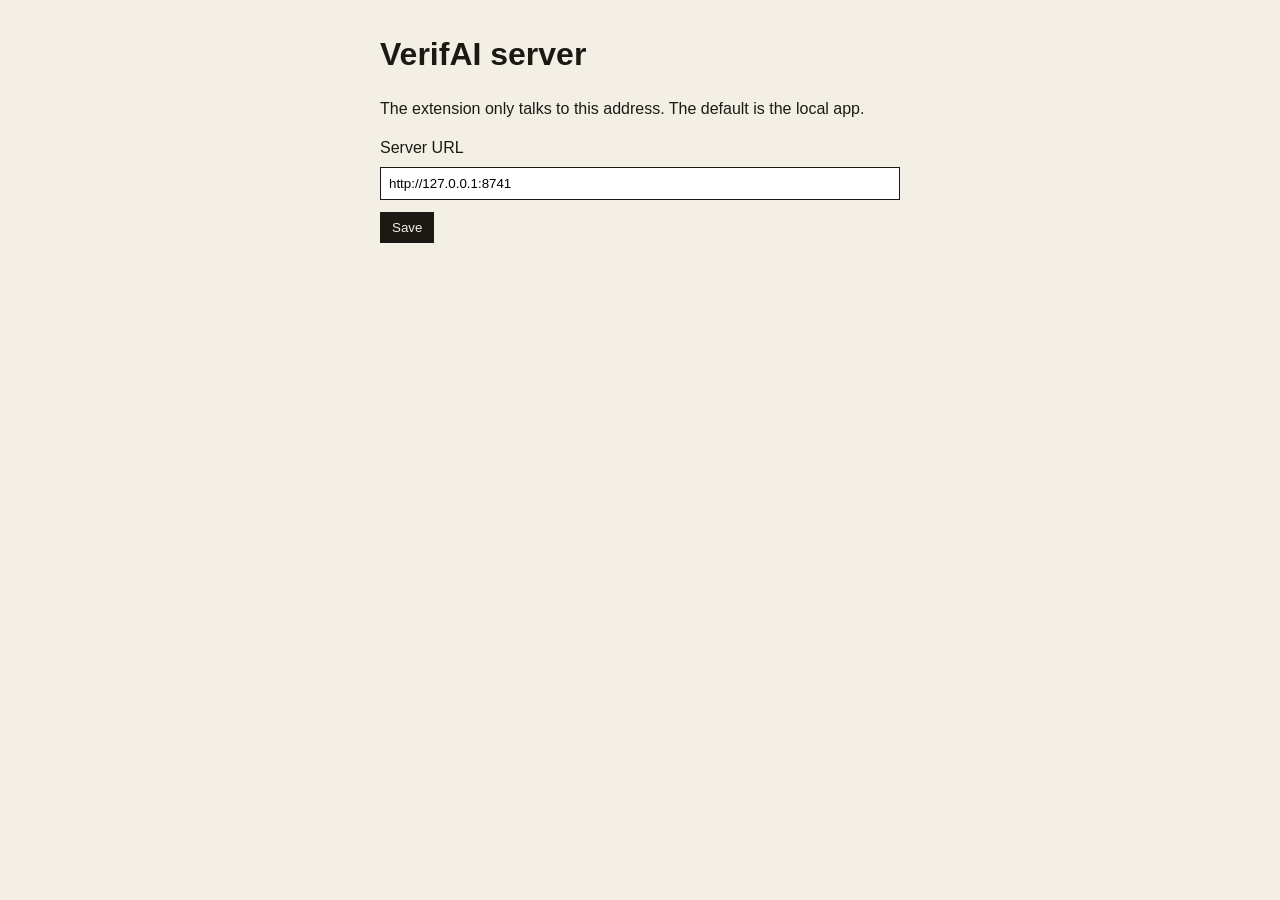
==== extension/src/options.html @ fcad1548 "Merge branch 'extension'" ====
<!DOCTYPE html>
<html lang="en">
<head>
  <meta charset="utf-8">
  <title>VerifAI server</title>
  <style>
    body { margin: 0; font: 16px/1.4 sans-serif; color: #1c1915; background: #f4efe4; }
    main { max-width: 520px; margin: 32px auto; padding: 0 16px; }
    label { display: block; margin-bottom: 8px; }
    input { width: 100%; box-sizing: border-box; padding: 8px; border: 1px solid #1c1915; }
    button { margin-top: 12px; padding: 8px 12px; background: #1c1915; color: #f4efe4; border: 0; }
    p { min-height: 1.4em; }
  </style>
</head>
<body>
  <main>
    <h1>VerifAI server</h1>
    <p>The extension only talks to this address. The default is the local app.</p>
    <form id="server-form">
      <label for="server">Server URL</label>
      <input id="server" name="server" type="url" required value="http://127.0.0.1:8741">
      <button type="submit">Save</button>
    </form>
    <p id="status" role="status"></p>
  </main>
  <script src="config.js"></script>
  <script src="options.js"></script>
</body>
</html>
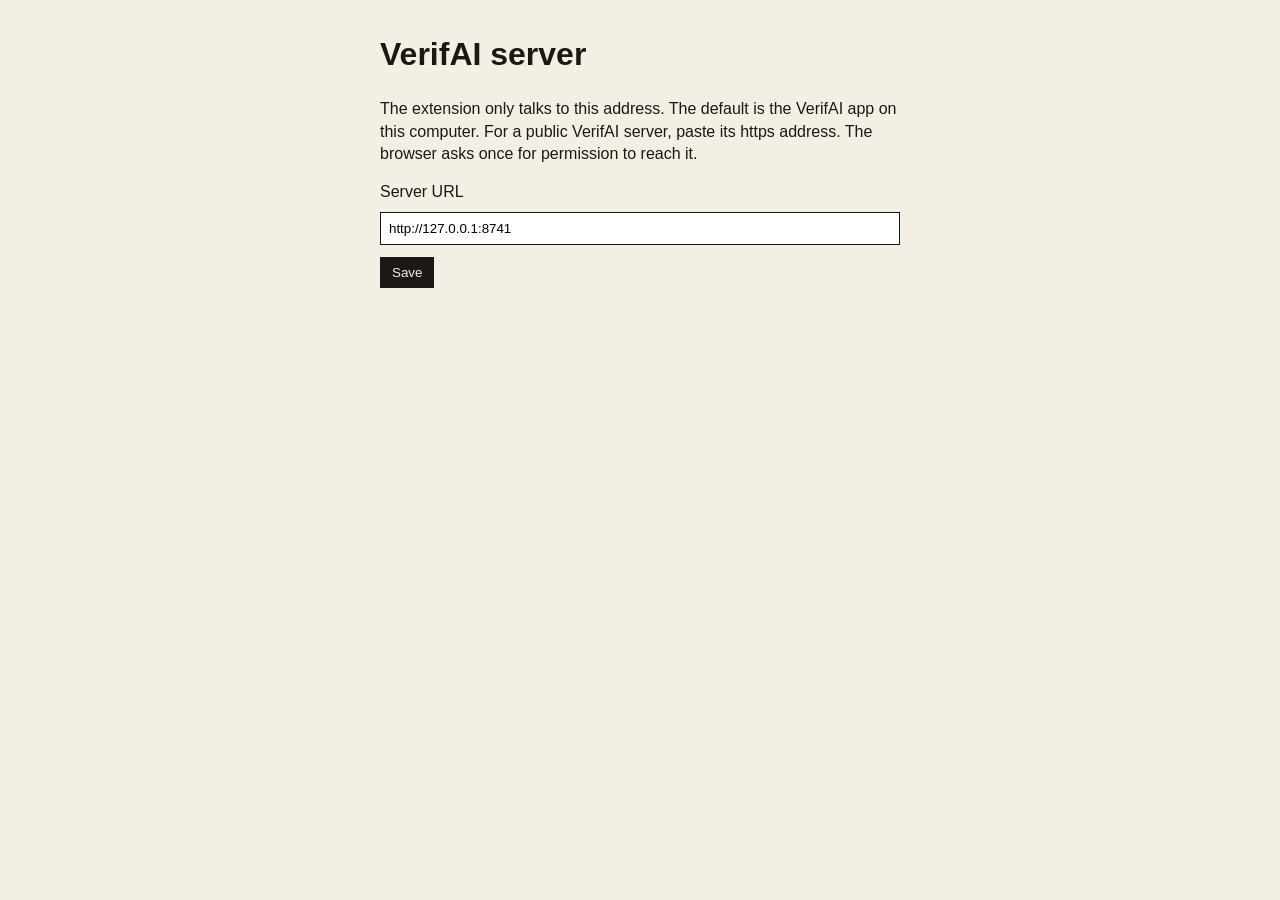
==== commit fccb0b74: "feat: let the extension use a public VerifAI server The options page accepted any address, but the m" ====
--- a/extension/src/options.html
+++ b/extension/src/options.html
@@ -15,7 +15,7 @@
 <body>
   <main>
     <h1>VerifAI server</h1>
-    <p>The extension only talks to this address. The default is the local app.</p>
+    <p>The extension only talks to this address. The default is the VerifAI app on this computer. For a public VerifAI server, paste its https address. The browser asks once for permission to reach it.</p>
     <form id="server-form">
       <label for="server">Server URL</label>
       <input id="server" name="server" type="url" required value="http://127.0.0.1:8741">
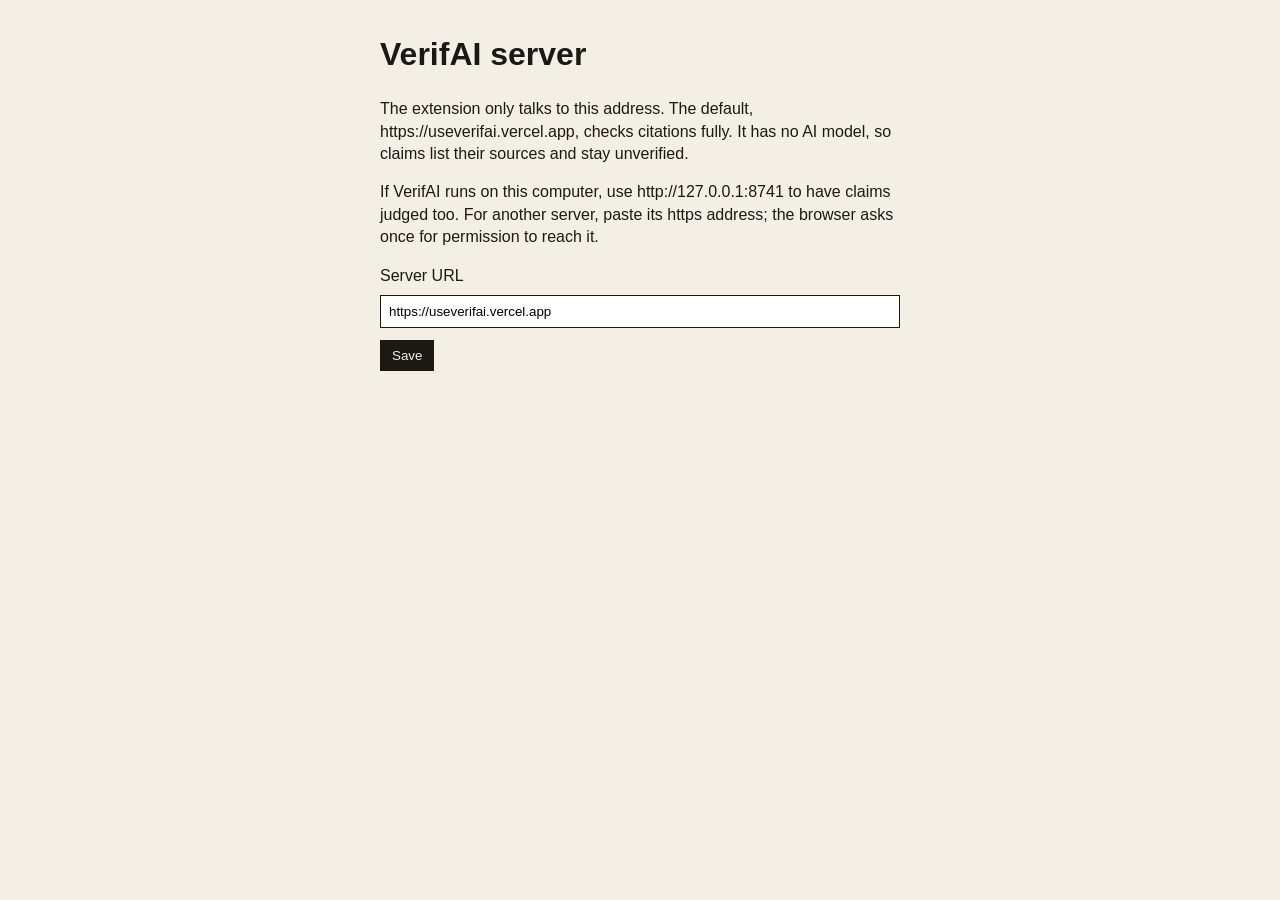
==== commit ba6dab4a: "feat: run the public demo at useverifai.vercel.app api/index.py and vercel.json run the app as one V" ====
--- a/extension/src/options.html
+++ b/extension/src/options.html
@@ -15,10 +15,11 @@
 <body>
   <main>
     <h1>VerifAI server</h1>
-    <p>The extension only talks to this address. The default is the VerifAI app on this computer. For a public VerifAI server, paste its https address. The browser asks once for permission to reach it.</p>
+    <p>The extension only talks to this address. The default, https://useverifai.vercel.app, checks citations fully. It has no AI model, so claims list their sources and stay unverified.</p>
+    <p>If VerifAI runs on this computer, use http://127.0.0.1:8741 to have claims judged too. For another server, paste its https address; the browser asks once for permission to reach it.</p>
     <form id="server-form">
       <label for="server">Server URL</label>
-      <input id="server" name="server" type="url" required value="http://127.0.0.1:8741">
+      <input id="server" name="server" type="url" required value="https://useverifai.vercel.app">
       <button type="submit">Save</button>
     </form>
     <p id="status" role="status"></p>
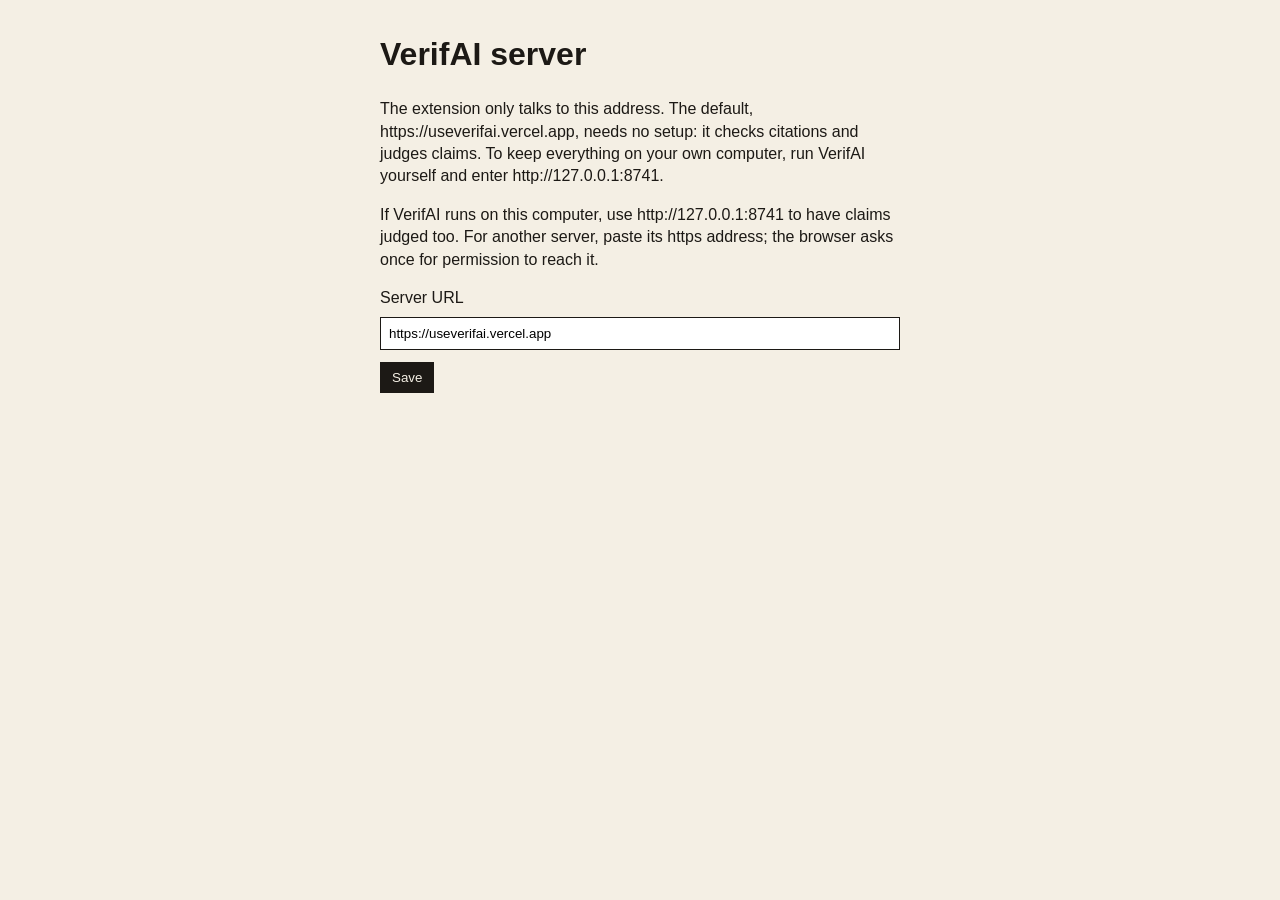
==== commit 8b01e553: "docs: rewrite the README for readers, self-hosters, and contributors Lead with the public site and w" ====
--- a/extension/src/options.html
+++ b/extension/src/options.html
@@ -15,7 +15,7 @@
 <body>
   <main>
     <h1>VerifAI server</h1>
-    <p>The extension only talks to this address. The default, https://useverifai.vercel.app, checks citations fully. It has no AI model, so claims list their sources and stay unverified.</p>
+    <p>The extension only talks to this address. The default, https://useverifai.vercel.app, needs no setup: it checks citations and judges claims. To keep everything on your own computer, run VerifAI yourself and enter http://127.0.0.1:8741.</p>
     <p>If VerifAI runs on this computer, use http://127.0.0.1:8741 to have claims judged too. For another server, paste its https address; the browser asks once for permission to reach it.</p>
     <form id="server-form">
       <label for="server">Server URL</label>
